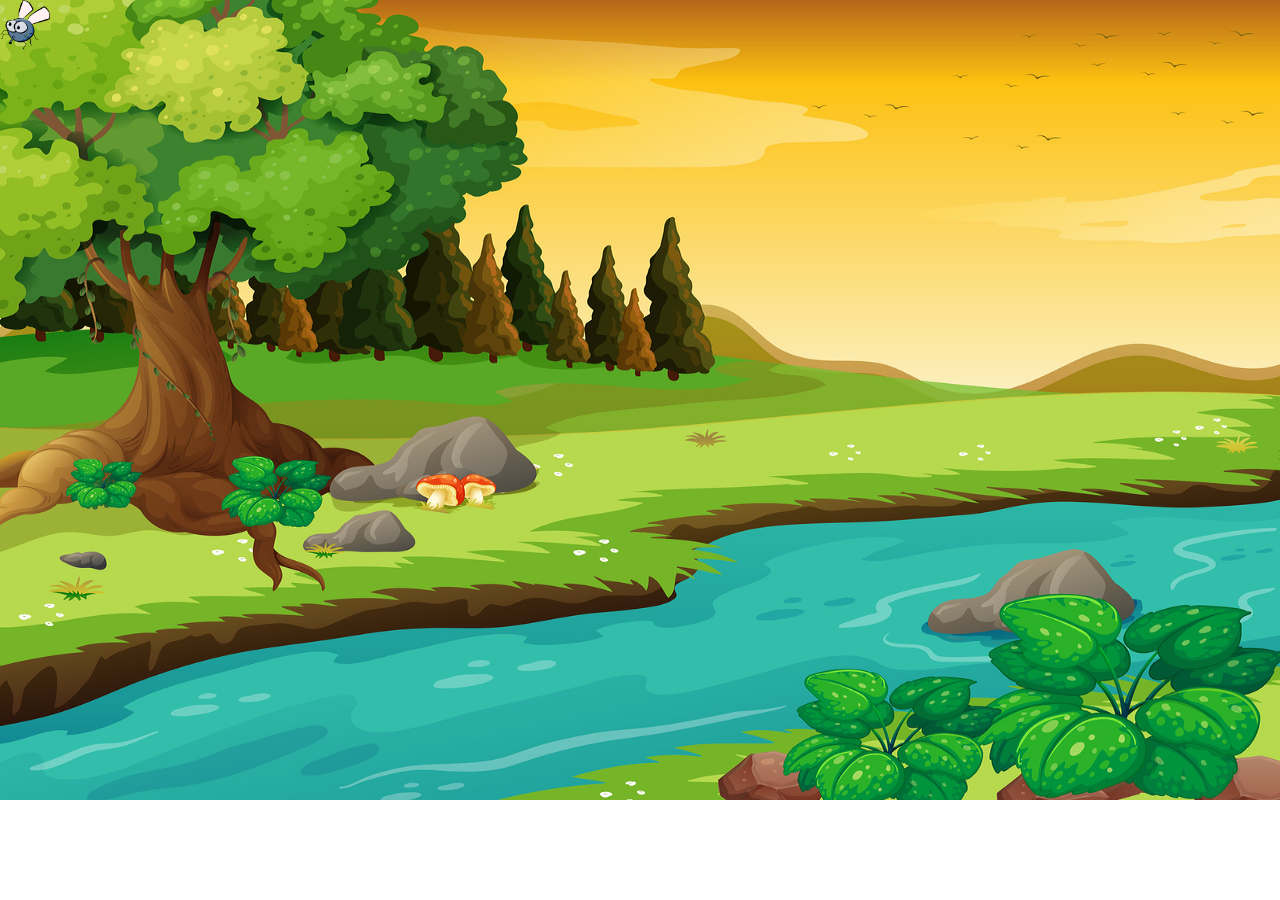
==== index.html @ 2ddfeba9 "inicio" ====
<!DOCTYPE html>
<html lang="pt-BR">
<head>
    <meta charset="UTF-8">
    <meta name="viewport" content="width=device-width, initial-scale=1.0">
    <title>Insects kills</title>
    <link rel="stylesheet" href="assets/style.css">

</head>
<body>
    <div>
        <img src="assets/img/mosca.png" id="mosquito">
    </div>

    <script src="assets/script.js"></script>
</body>
</html>
---- assets/style.css ----
@charset "UTF-8";

*{
    margin: 0;
    padding: 0;
    box-sizing: border-box;
    overflow: hidden;
}

body{
    background-image: url(img/bg.jpg);
    background-size: 100% 50em;
    background-repeat: no-repeat;
    background-position: top center;
}

#mosquito{
    width: 50px;
    height:50px;
    position: relative;
    display: flex;
}
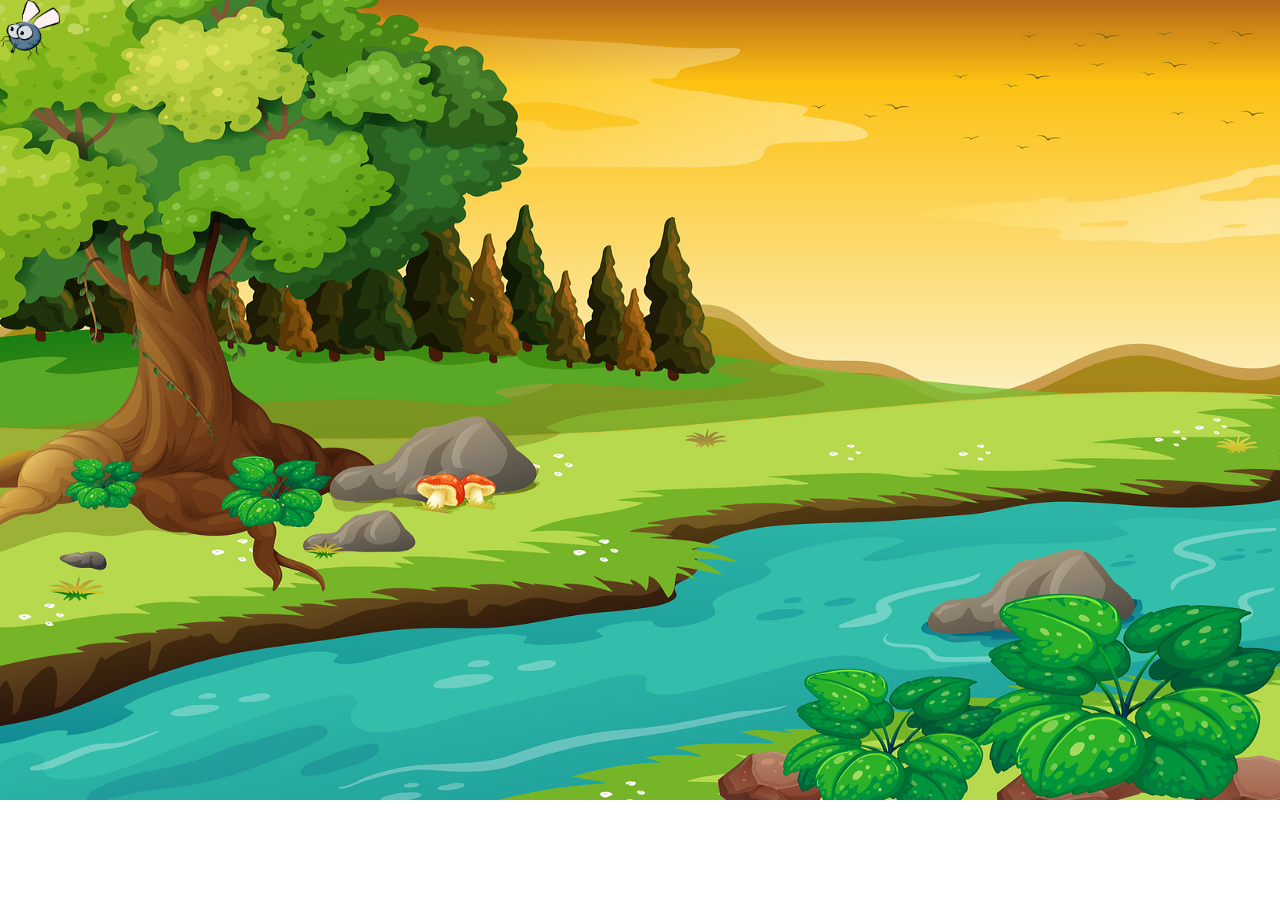
==== commit 13641f06: "ajuste de tamanho/direção" ====
--- a/index.html
+++ b/index.html
@@ -7,10 +7,9 @@
     <link rel="stylesheet" href="assets/style.css">
 
 </head>
-<body>
-    <div>
-        <img src="assets/img/mosca.png" id="mosquito">
-    </div>
+<body onresize="tamanhoPalco()">
+
+        <img src="assets/img/mosca.png" class="mosquito" onmousemove="passarCima()">
 
     <script src="assets/script.js"></script>
 </body>
--- a/assets/style.css
+++ b/assets/style.css
@@ -14,9 +14,37 @@
     background-position: top center;
 }
 
-#mosquito{
-    width: 50px;
-    height:50px;
-    position: relative;
-    display: flex;
-}+.mosquito{
+    width: 60px;
+    height: 60px;
+}
+
+.mosquitonormal{
+    width: 60px;
+    height: 60px;
+    
+}
+
+.mosquitoD{
+    transform: scaleX(1);
+    width: 60px;
+    height: 60px;
+}
+.mosquitoE{
+    transform: scaleX(-1);
+    width: 80px;
+    height: 80px;
+}
+
+.tm{
+    width: 80px;
+    height: 80px;
+}
+
+.tg{
+    width: 110px;
+    height: 110px;
+}
+
+
+
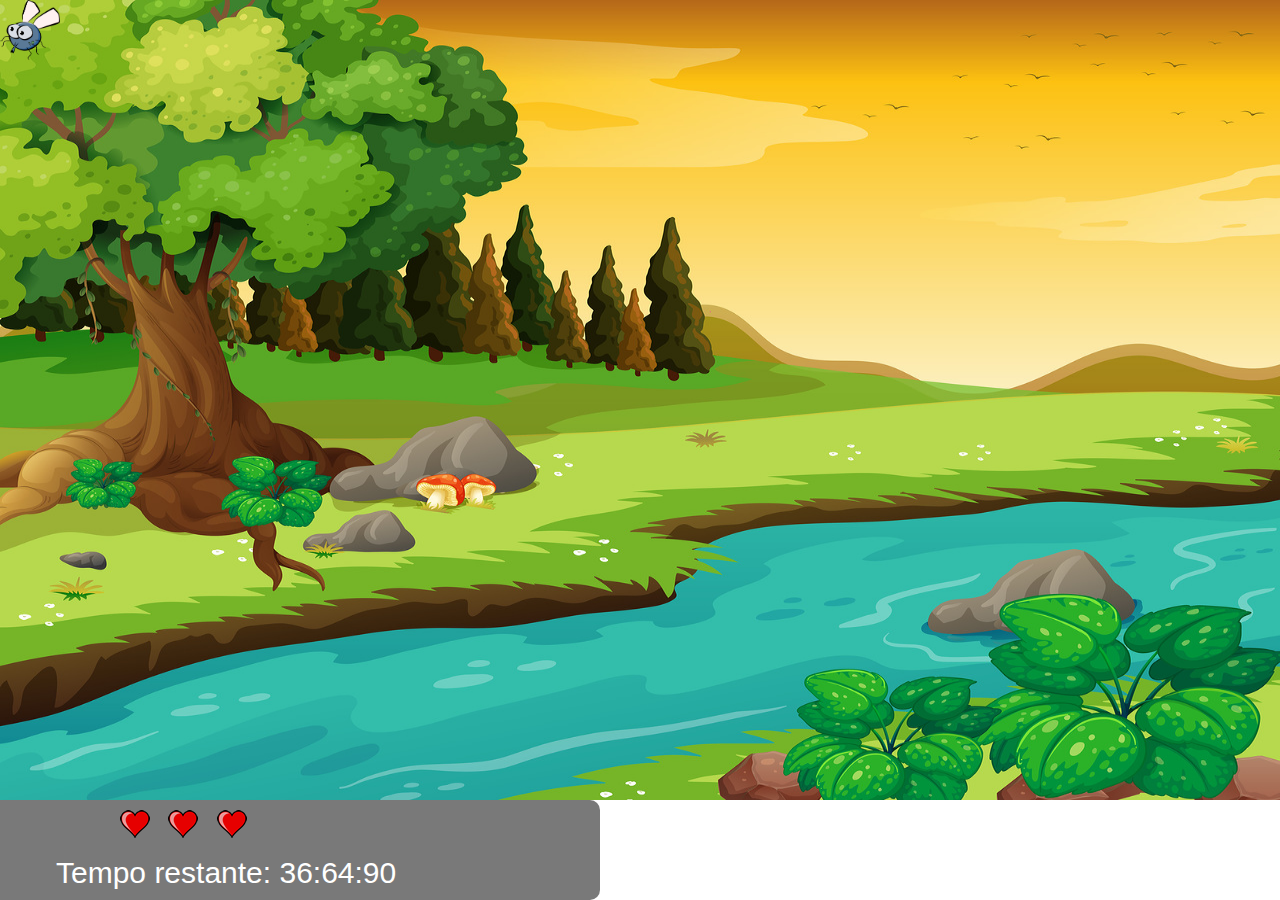
==== commit fcab9806: "tempo" ====
--- a/index.html
+++ b/index.html
@@ -11,6 +11,16 @@
 
         <img src="assets/img/mosca.png" class="mosquito" onmousemove="passarCima()">
 
+        <div id="painel">
+            <div id="vida">
+                <img src="assets/img/coracao_cheio.png" alt="">
+                <img src="assets/img/coracao_cheio.png" alt="">
+                <img src="assets/img/coracao_cheio.png" alt="">
+            </div>
+
+            <div id="tempo">Tempo restante: 36:64:90</div>
+        </div>
+
     <script src="assets/script.js"></script>
 </body>
 </html>--- a/assets/style.css
+++ b/assets/style.css
@@ -46,5 +46,35 @@
     height: 110px;
 }
 
+#painel{
+    padding: 6px;
+    bottom: 0;
+    position: absolute;
+    background-color: rgba(0, 0, 0, 0.526);
+    width: 600px;
+    height: 100px;
+    color: white;
+    font-size: 30px;
+    font-family: Arial, Helvetica, sans-serif;
+    border-radius: 0px 10px 10px 0px;
+}
+
+#vida{
+    padding: 4px;
+    margin: auto 100px;
+}
+
+#vida img{
+    margin-left: 10px;
+}
+
+#tempo{
+    padding: 10px;
+    position: absolute;
+    bottom: 0;
+    margin: auto 40px;
+}
 
 
+
+
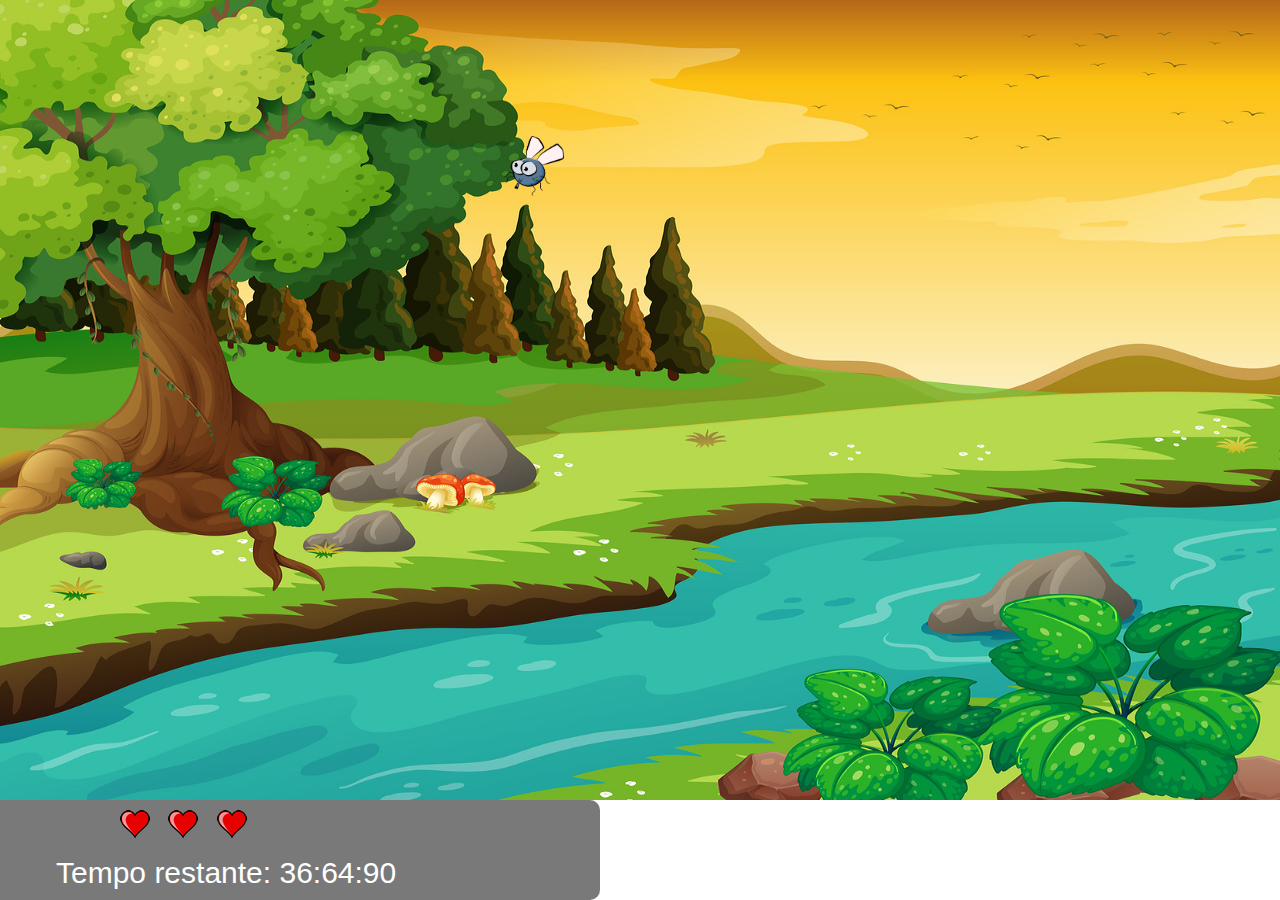
==== commit 1fe5bc87: "MODELANDO" ====
--- a/index.html
+++ b/index.html
@@ -5,11 +5,12 @@
     <meta name="viewport" content="width=device-width, initial-scale=1.0">
     <title>Insects kills</title>
     <link rel="stylesheet" href="assets/style.css">
-
+    <script src="assets/script.js"></script>
+    
 </head>
 <body onresize="tamanhoPalco()">
 
-        <img src="assets/img/mosca.png" class="mosquito" onmousemove="passarCima()">
+        <img src="assets/img/mosca.png" class="mosquito">
 
         <div id="painel">
             <div id="vida">
@@ -21,6 +22,8 @@
             <div id="tempo">Tempo restante: 36:64:90</div>
         </div>
 
-    <script src="assets/script.js"></script>
+        <script>
+            posicaoRandomica()
+        </script>
 </body>
 </html>--- a/assets/style.css
+++ b/assets/style.css
@@ -13,6 +13,8 @@
     background-repeat: no-repeat;
     background-position: top center;
 }
+
+/* MOSQUITO MODIFICAÇÕES */
 
 .mosquito{
     width: 60px;
@@ -46,6 +48,10 @@
     height: 110px;
 }
 
+
+
+/* PAINEL DE VIDA */
+
 #painel{
     padding: 6px;
     bottom: 0;
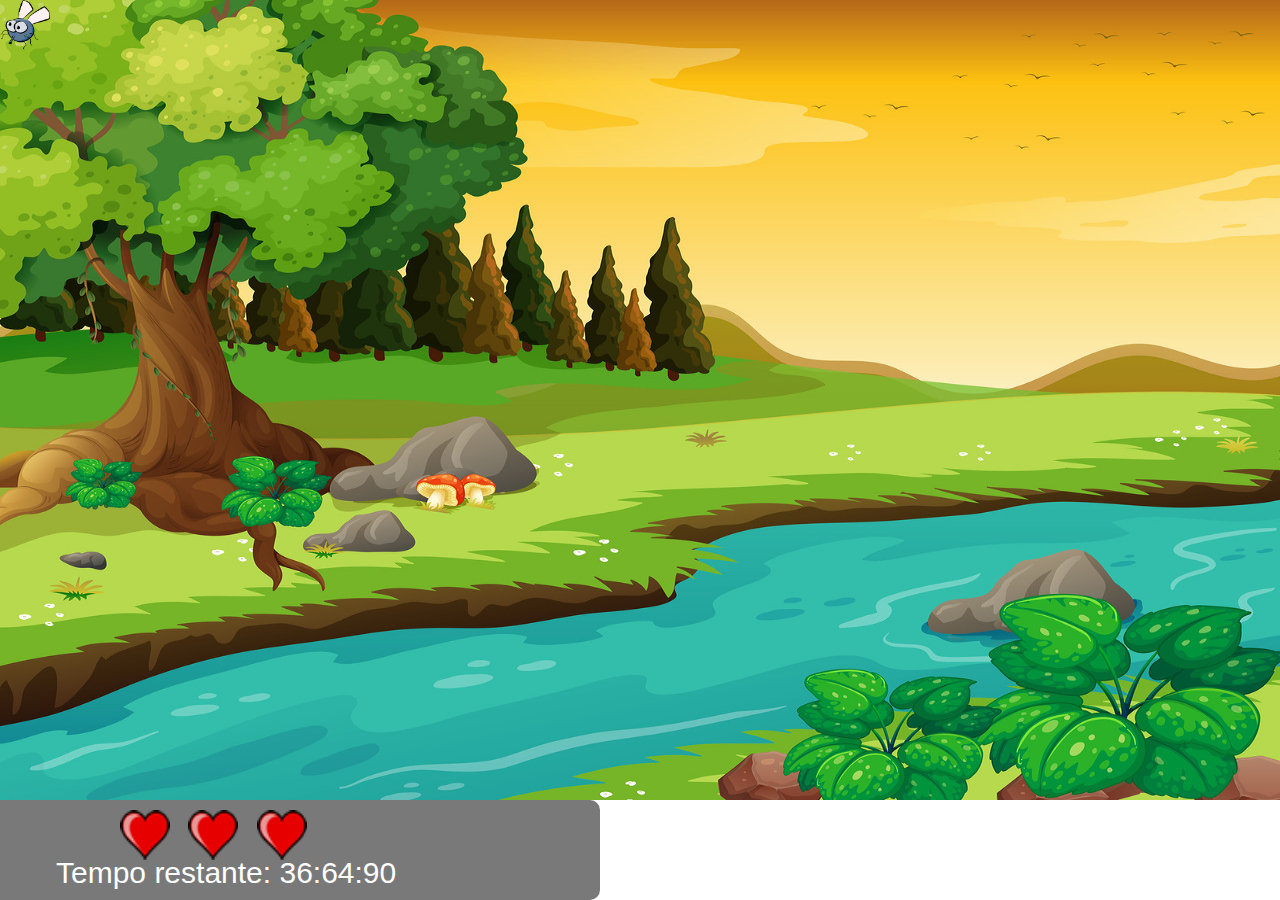
==== commit b7c7c321: "Do zero" ====
--- a/index.html
+++ b/index.html
@@ -23,7 +23,7 @@
         </div>
 
         <script>
-            posicaoRandomica()
+            
         </script>
 </body>
 </html>--- a/assets/style.css
+++ b/assets/style.css
@@ -16,36 +16,10 @@
 
 /* MOSQUITO MODIFICAÇÕES */
 
-.mosquito{
-    width: 60px;
-    height: 60px;
-}
 
-.mosquitonormal{
-    width: 60px;
-    height: 60px;
-    
-}
-
-.mosquitoD{
-    transform: scaleX(1);
-    width: 60px;
-    height: 60px;
-}
-.mosquitoE{
-    transform: scaleX(-1);
-    width: 80px;
-    height: 80px;
-}
-
-.tm{
-    width: 80px;
-    height: 80px;
-}
-
-.tg{
-    width: 110px;
-    height: 110px;
+img{
+    width: 50px;
+    height: 50px;
 }
 
 
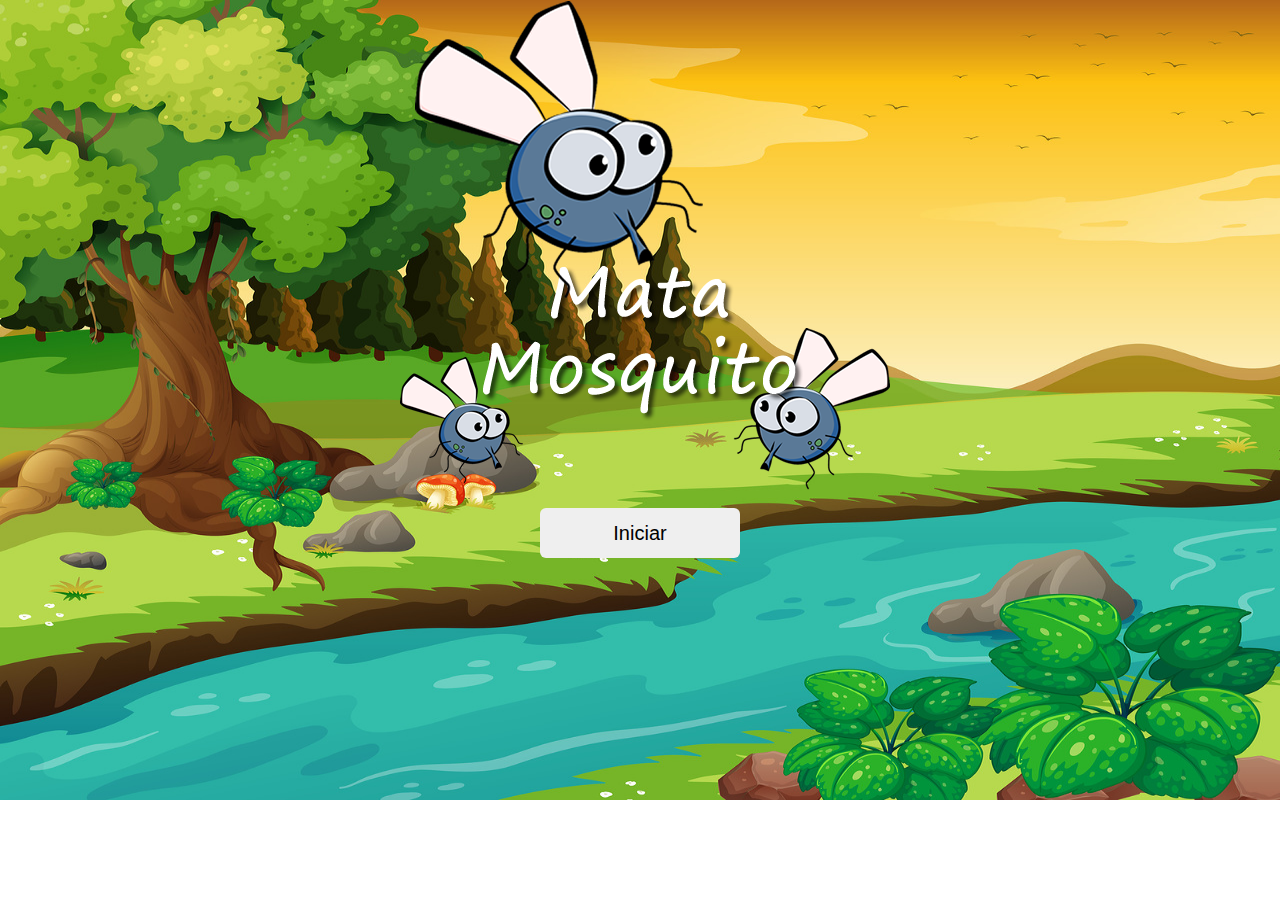
==== commit f4ee3537: "90%" ====
--- a/index.html
+++ b/index.html
@@ -3,27 +3,16 @@
 <head>
     <meta charset="UTF-8">
     <meta name="viewport" content="width=device-width, initial-scale=1.0">
-    <title>Insects kills</title>
+    <title>Inicio</title>
     <link rel="stylesheet" href="assets/style.css">
-    <script src="assets/script.js"></script>
-    
 </head>
-<body onresize="tamanhoPalco()">
+<body>
+    <div id="bginicio">
+        <img src="assets/img/game.png" alt="">
+    </div>
 
-        <img src="assets/img/mosca.png" class="mosquito">
-
-        <div id="painel">
-            <div id="vida">
-                <img src="assets/img/coracao_cheio.png" alt="">
-                <img src="assets/img/coracao_cheio.png" alt="">
-                <img src="assets/img/coracao_cheio.png" alt="">
-            </div>
-
-            <div id="tempo">Tempo restante: 36:64:90</div>
-        </div>
-
-        <script>
-            
-        </script>
+    <div id="inicio">
+        <button id="btninicio" onclick="window.location.href = 'index.html'"> Iniciar </button>
+    </div>
 </body>
 </html>--- a/assets/style.css
+++ b/assets/style.css
@@ -12,14 +12,62 @@
     background-size: 100% 50em;
     background-repeat: no-repeat;
     background-position: top center;
+
 }
+
+/* INICIO */
+
+#bginicio{
+    display: flex;
+    justify-content: center;
+}
+
+#inicio{
+    justify-content: center;
+    display: flex;
+    padding: 8px;
+}
+
+#btninicio{
+    cursor: pointer;
+    height: 50px;
+    width: 200px;
+    font-size: 20px;
+    border-radius: 6px;
+    border: none;
+    font-weight: 600px;
+    font-family:Arial, Helvetica, sans-serif
+}
+
+#btninicio:hover{
+    background-color: rgb(230, 230, 230);
+}
+
 
 /* MOSQUITO MODIFICAÇÕES */
 
 
-img{
+.mosquito1{
     width: 50px;
     height: 50px;
+}
+
+.mosquito2{
+    width: 80px;
+    height: 80px;
+}
+
+.mosquito3{
+    width: 100px;
+    height: 100px;
+}
+
+
+.ladoD{
+    transform: scaleX(1);
+}
+.ladoE{
+    transform: scaleX(-1);
 }
 
 
@@ -40,21 +88,63 @@
 }
 
 #vida{
+    float: left;
     padding: 4px;
     margin: auto 100px;
 }
 
 #vida img{
+    width: 39px;
+    height: 39px;
     margin-left: 10px;
 }
 
 #tempo{
+    float: left;
     padding: 10px;
     position: absolute;
     bottom: 0;
     margin: auto 40px;
+    font-weight: bold;
+}
+
+
+/* GAME OVER */
+
+#game_over, #vitoria{
+    width: 500px;
+    margin:100px auto;
+}
+
+#div_btn_fim, #div_btn_jogar_novamente{
+    display: flex;
+    justify-content:center;
+    position: relative;
+    bottom: 100px;
+    right: 10px;
+    padding: 8px;
+}
+
+
+#game_over_btn{
+    cursor:pointer;
+    font-size: 20px;
+    background-color: rgba(0, 0, 0, 0.769);
+    color: white;
+    font-family: Arial, Helvetica, sans-serif;
+    font-weight:600;
+    width: 200px;
+    height: 50px;
+    border-radius: 6px;
+    border: 1px solid rgba(255, 255, 255, 0.408);
+
+}
+
+#game_over_btn:hover{
+    background-color: rgba(0, 0, 0, 0.842);
 }
 
 
 
 
+
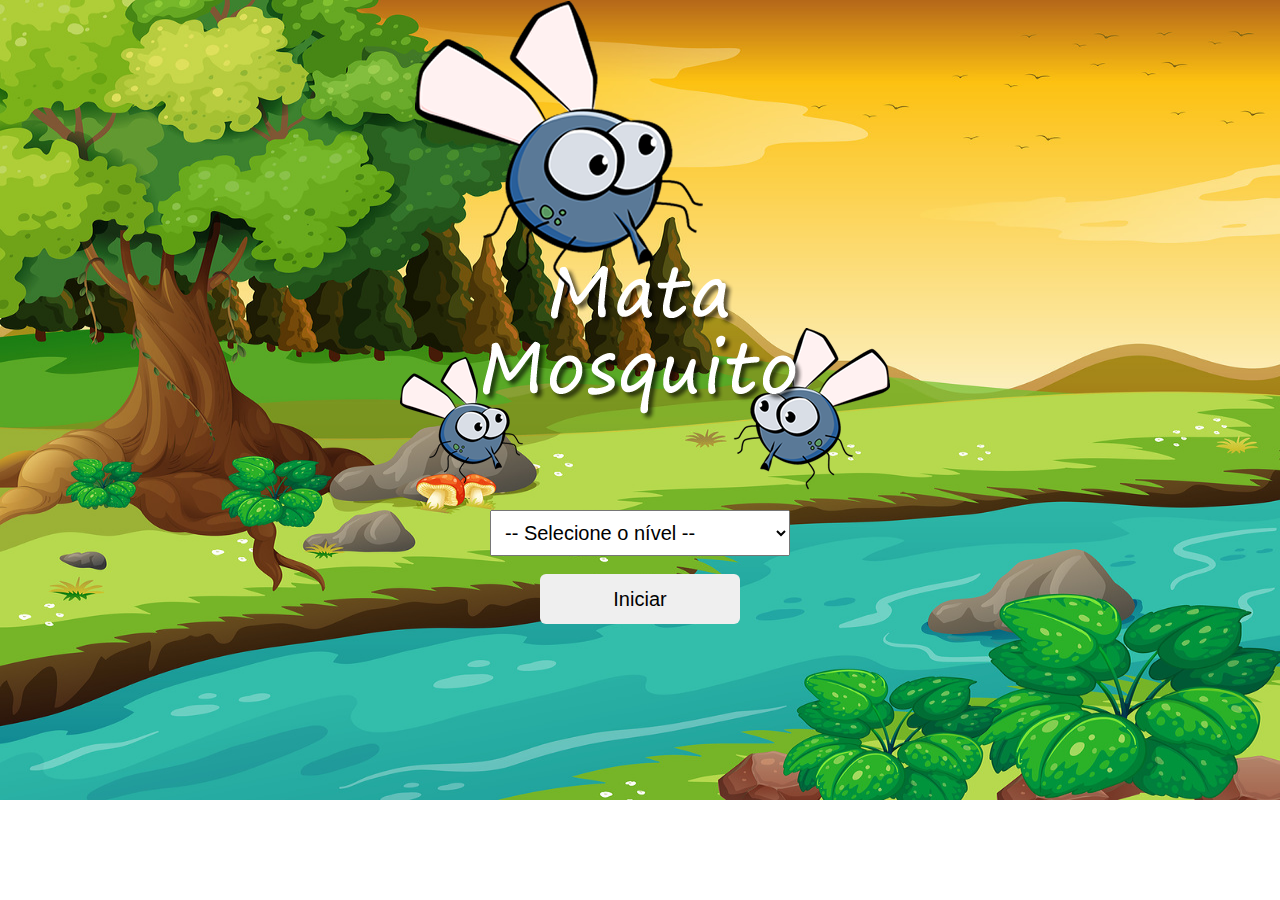
==== commit 494c189e: "Feito!" ====
--- a/index.html
+++ b/index.html
@@ -5,14 +5,35 @@
     <meta name="viewport" content="width=device-width, initial-scale=1.0">
     <title>Inicio</title>
     <link rel="stylesheet" href="assets/style.css">
+    <script>
+        function iniciarJogo(){
+            var nivel = document.getElementById('niveis_jogo').value
+
+            
+            if(nivel === ''){
+                alert('Selecione um nível valido')
+                return false
+            }
+
+            window.location.href = 'jogo.html?' + nivel
+        }
+    </script>
 </head>
 <body>
     <div id="bginicio">
         <img src="assets/img/game.png" alt="">
     </div>
 
+    <div id="niveis">
+        <select id="niveis_jogo">
+            <option value="">-- Selecione o nível --</option>
+            <option value="facil">Fácil</option>
+            <option value="dificil">Difícil</option>
+        </select>
+    </div>
+
     <div id="inicio">
-        <button id="btninicio" onclick="window.location.href = 'index.html'"> Iniciar </button>
+        <button id="btninicio" onclick="iniciarJogo()"> Iniciar </button>
     </div>
 </body>
 </html>--- a/assets/style.css
+++ b/assets/style.css
@@ -6,6 +6,11 @@
     box-sizing: border-box;
     overflow: hidden;
 }
+
+html{
+    cursor: url('img/mata_mosca.png') 30 30, auto;
+}
+
 
 body{
     background-image: url(img/bg.jpg);
@@ -18,14 +23,30 @@
 /* INICIO */
 
 #bginicio{
+    
     display: flex;
     justify-content: center;
 }
 
 #inicio{
+
     justify-content: center;
     display: flex;
     padding: 8px;
+}
+
+#niveis{
+    display: flex;
+    justify-content: center;
+    padding: 10px;
+}
+
+#niveis_jogo{
+    cursor: pointer;
+    font-size: 20px;
+    width: 300px;
+    padding: 10px;
+
 }
 
 #btninicio{
